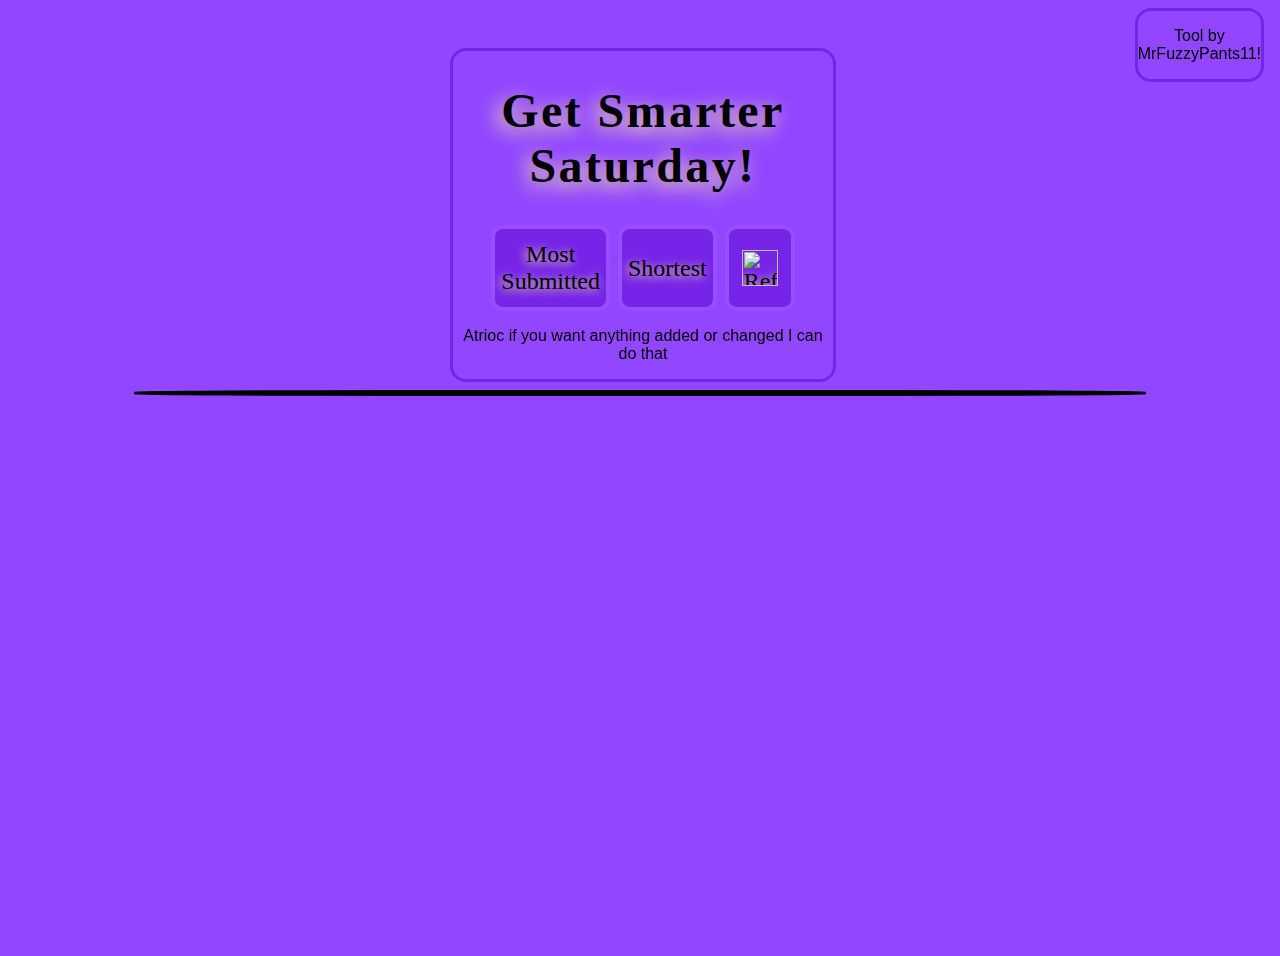
==== index.html @ 1a663e7b "Changes if you want update" ====
<html>
  <script>console.log("Loading Site");</script>
  <head>
    <meta charset="UTF-8">
    <meta name="viewport" content="width=device-width, initial-scale=1.0">

    <title>Get Smarter Saturday</title>
    <link rel="shortcut icon" type="image/x-icon" href="Styling/Clown.ico">
    <link rel="stylesheet" href="Styling/main.css">
  </head>
  <body>
    <div class="backing">
      <div class="self-credit">
        <p>Tool by<br>MrFuzzyPants11!</p>
      </div>
      <div class="title-backing">
        <h1 class="main-header">Get Smarter Saturday!</h1>
        <div class="button-orientator">
          <button id="submissionSort" class="sort-button">Most Submitted</button>
          <button id="durationSort" class="sort-button">Shortest</button>
          <button id="refreshSort" class="sort-button"><img src="Styling/Untap.png" alt="Refresh"></button>
        </div>
        <p>Atrioc if you want anything added or changed I can do that</p>
      </div>
      <hr class="divider"></hr>
      <div id="video-list"></div>
      <script>console.log("Loading Scripts");</script>
      <script src="JavaScript/tmi.min.js">//TMI.js script</script>
      <script>console.log("Twitch client loaded");</script>
      <script src="JavaScript/VideoList.js"></script>
    </div>
  </body>
</html>
---- Styling/main.css ----
/*
* Author: MrFuzzyPants11
* Last Modified: July 28 2024
* Description: Main CSS for styling website
*/

:root{
  --shadow-colour:#ffff99;
  --purple-dark:#7624e8;
  --purple-light:#9246FF;
}

body {
  font-family: Arial, sans-serif;
  text-align: center;
  margin-top: 3em;
  background-color:var(--purple-light);
}
.backing{
  position: relative;
  width: 100%;
  height: 100vh;
  overflow: visible;
 }
.backing::before{
  content: "";
  position: fixed;
  top: -150%; /* Adjust based on the height to center the pattern */
  left: -150%; /* Adjust based on the width to center the pattern */
  width: 400%; /* Quadruple the width to cover rotation */
  height: 400%; /* Quadruple the height to cover rotation */
  background-image: url('All_Three.png');
  background-size: 4.5em 1.5em;
  background-repeat: repeat;
  transform: rotate(315deg);
  transform-origin: center;
  z-index: -1;
}
.self-credit{
  position:absolute;
  top: 0;
  right: 0;
  background-color:var(--purple-light);
  border-radius:1em;
  border:0.2em solid var(--purple-dark); 
  margin-right: 0.5em;
  margin-top:-2.5em;
}
.title-backing{
  display:flex;
  flex-direction:column;
  background-color:var(--purple-light);
  border-radius:1em;
  border:0.2em solid var(--purple-dark); 
  align-items: center;
  width:30%;
  margin-left: 35%;
  margin-right: 35%;
}
.main-header{
  font-family:impact, san-serif;
  text-shadow:-0.1em 0.1em 0.4em var(--shadow-colour);
  font-size: 3em;
  letter-spacing:0.05em;
}
.tagline{
  font-size: 1.2em;
  margin-bottom: 1.5em;
}
.button-orientator{
  display:flex;
  flex-direction:row;
  gap:0.5em;
  width:80%;
}
.sort-button{
  font-family:impact, san-serif;
  font-size: 1.5em;
  text-shadow:-0.1em 0.1em 0.4em var(--shadow-colour);
  padding-top:0.5em;
  padding-bottom:0.5em;
  background-color: var(--purple-dark);
  border-radius: 0.5em;
  align-items: center;
  width: 100%;
  border: 0.2em solid #984eff; 
}
.sort-button:hover{
  transform: scale(1.1);
}
button img {
  width: 1.5em;
  height: auto; 
  border: none;
}
.divider{
  margin-left:10%;
  margin-right:10%;
  color:black;
  border-radius:30%;
  border: solid;
}
#video-list {
  margin-top: 1.5em;
  margin-left: 10%;
  margin-right: 10%;
  display: grid;
  grid-template-columns: repeat(2, 1fr);
  gap: 0.5em;
}
.video-item {
  display: flex;
  background-color: #edecec;
  border-radius: 0.5em;
  align-items: center;
  width: 100%;
  border-bottom: 0.3em solid #9a9a9a;
}
.video-item:hover {
  transform: scale(1.1);
}
.video-thumbnail {
  display:block;
  max-width:200px;
  height: auto;
  margin-left:2%;
  margin-right:3%;
  clip-path: inset(13% 0 13% 0);
}
.video-details {
  flex-grow: 1;
  text-align: left;
}
.video-channel{
  font-size:1.1em;
  padding-bottom:0em;
}
.video-submitted{
  font-size:0.9em;
}
.video-duration-field {
  text-align: left;
  margin-right: 15%;
  white-space: nowrap;
}
.video-duration{
  font-size:1.3em;
  padding-bottom:0em;
}
.video-views{
  font-size:0.9em;
}
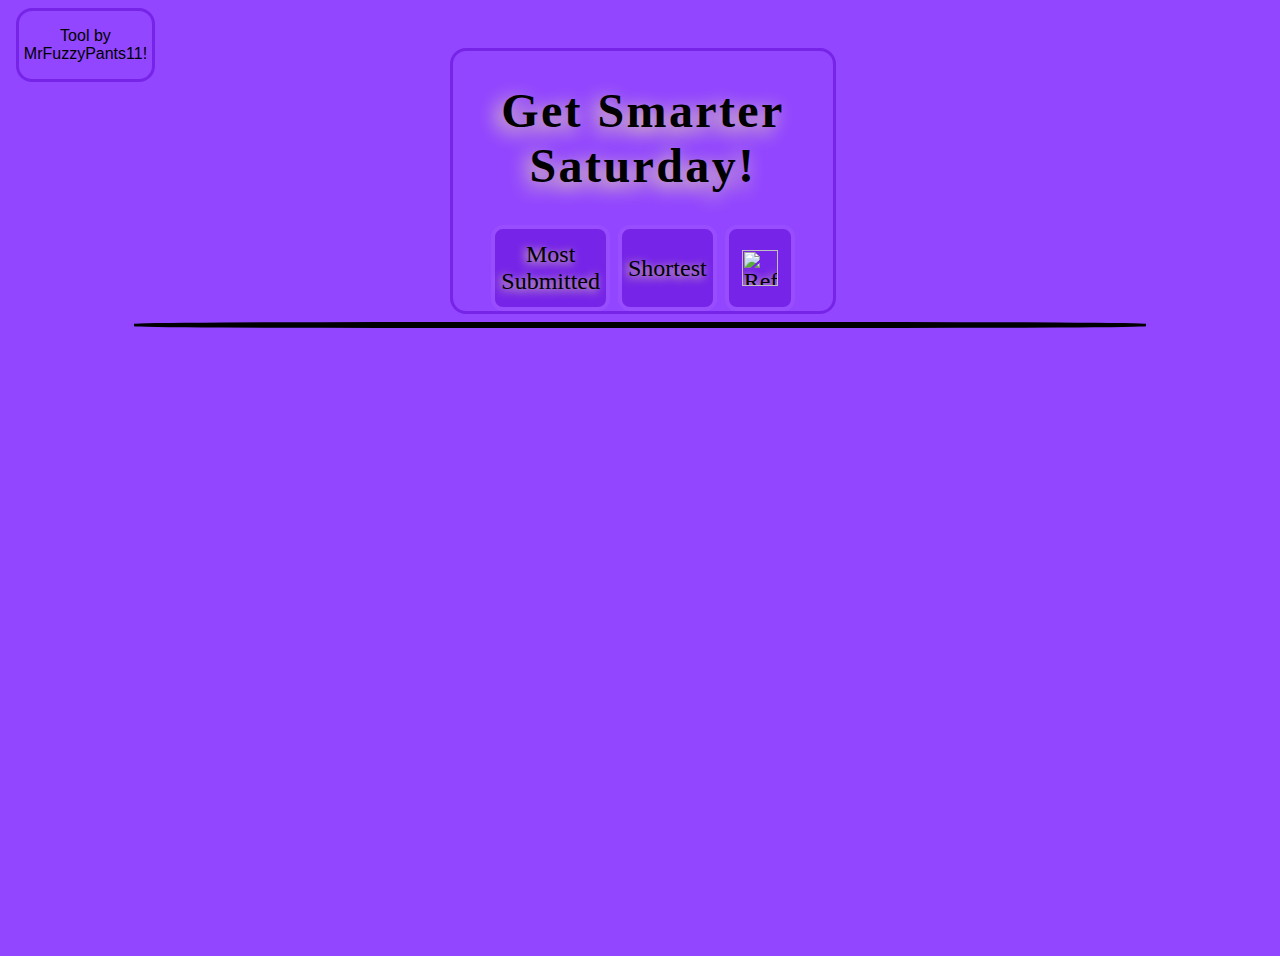
==== commit 548069ae: "Removing Tag" ====
--- a/index.html
+++ b/index.html
@@ -20,7 +20,6 @@
           <button id="durationSort" class="sort-button">Shortest</button>
           <button id="refreshSort" class="sort-button"><img src="Styling/Untap.png" alt="Refresh"></button>
         </div>
-        <p>Atrioc if you want anything added or changed I can do that</p>
       </div>
       <hr class="divider"></hr>
       <div id="video-list"></div>
--- a/Styling/main.css
+++ b/Styling/main.css
@@ -39,12 +39,14 @@
 .self-credit{
   position:absolute;
   top: 0;
-  right: 0;
+  left: 0;
   background-color:var(--purple-light);
   border-radius:1em;
   border:0.2em solid var(--purple-dark); 
-  margin-right: 0.5em;
+  margin-left: 0.5em;
   margin-top:-2.5em;
+  padding-left:0.3em;
+  padding-right:0.3em;
 }
 .title-backing{
   display:flex;
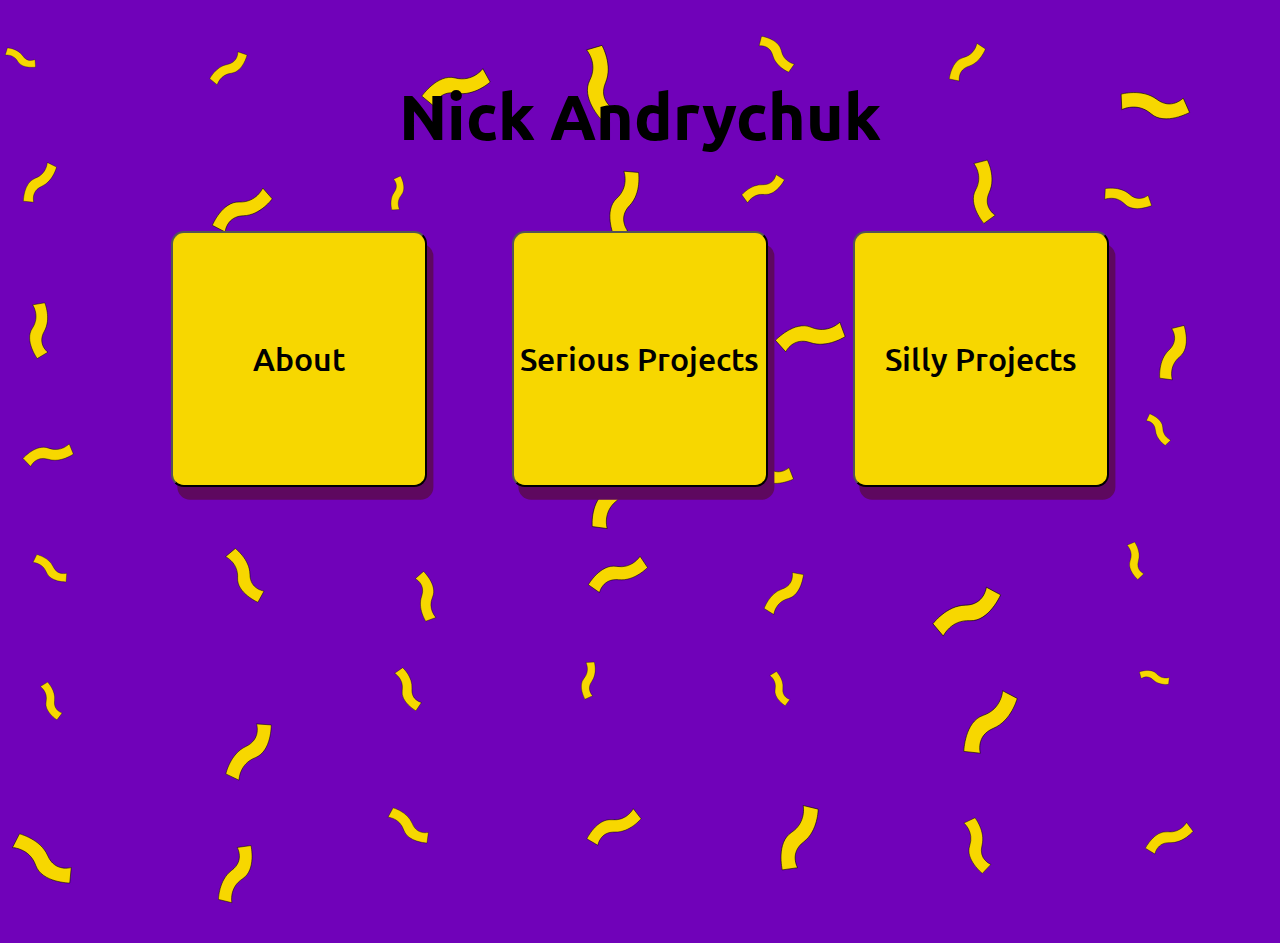
==== commit a08c859b: "Interfile compatibility update, ready for massive additions" ====
--- a/index.html
+++ b/index.html
@@ -1,32 +1,32 @@
-<html>
-  <script>console.log("Loading Site");</script>
+<!DOCTYPE html>
+<html lang="en">
   <head>
     <meta charset="UTF-8">
     <meta name="viewport" content="width=device-width, initial-scale=1.0">
+    <meta name="description" content="Nick Andrychuk's Portfolio">
+    <meta name="author" content="Nick Andrychuk">
+    <title>Portfolio</title>
+    <link rel="stylesheet" href="Styling/Main.css">
+    <link rel="preconnect" href="https://fonts.googleapis.com">
+    <link rel="preconnect" href="https://fonts.gstatic.com" crossorigin>
+    <link href="https://fonts.googleapis.com/css2?family=Ubuntu:ital,wght@0,300;0,400;0,500;0,700;1,300;1,400;1,500;1,700&display=swap" rel="stylesheet">
+  </head>
 
-    <title>Get Smarter Saturday</title>
-    <link rel="shortcut icon" type="image/x-icon" href="Styling/Clown.ico">
-    <link rel="stylesheet" href="Styling/main.css">
-  </head>
   <body>
-    <div class="backing">
-      <div class="self-credit">
-        <p>Tool by<br>MrFuzzyPants11!</p>
+
+    <div class="main-content">
+      <header class="header">
+        <h1 class="ubuntu-bold">Nick Andrychuk</h1>
+      </header>
+  
+      <div class="container">
+        <button class="square" onclick="window.location.href='About/About.html'"><p class="ubuntu-medium">About</p></button>
+        <button class="square" onclick="window.location.href='Serious/Serious.html'"><p class="ubuntu-medium">Serious Projects</p></button>
+        <button class="square" onclick="window.location.href='Silly/Silly.html'"><p class="ubuntu-medium">Silly Projects</p></button>
       </div>
-      <div class="title-backing">
-        <h1 class="main-header">Get Smarter Saturday!</h1>
-        <div class="button-orientator">
-          <button id="submissionSort" class="sort-button">Most Submitted</button>
-          <button id="durationSort" class="sort-button">Shortest</button>
-          <button id="refreshSort" class="sort-button"><img src="Styling/Untap.png" alt="Refresh"></button>
-        </div>
-      </div>
-      <hr class="divider"></hr>
-      <div id="video-list"></div>
-      <script>console.log("Loading Scripts");</script>
-      <script src="JavaScript/tmi.min.js">//TMI.js script</script>
-      <script>console.log("Twitch client loaded");</script>
-      <script src="JavaScript/VideoList.js"></script>
     </div>
+
+    <script src="Main.js"></script>
+    <script>window.backgroundGenerator(false);</script>
   </body>
 </html>--- a/Styling/Main.css
+++ b/Styling/Main.css
@@ -0,0 +1,176 @@
+
+:root {
+  --main-purple:#7002b9;
+  --main-yellow:#F7D700;
+  --shadow:#5e085f;
+}
+
+body {
+  background-color: var(--main-purple);
+  margin: 0;
+  padding: 0;
+  height: 100%;
+}
+
+.main-content {
+  display: flex;
+  flex-direction: column;
+  justify-content: center;
+  align-items: center;
+}
+
+.header {
+  z-index:2;
+  font-size: 2em;
+  padding-bottom:2.5vw;
+  padding-top:2.5vw;
+}
+
+.container {
+  z-index:2;
+  display: flex;
+  flex-direction: row;
+  justify-content: space-around;
+  width: 80%;
+}
+
+.square {
+  z-index:2;
+  width: 20vw;
+  aspect-ratio: 1;
+  background-color: var(--main-yellow);
+  display: flex;
+  justify-content: center;
+  align-items: center;
+  font-size: 2em;
+  text-align: center;
+  border-radius: 1vw;
+  box-shadow: 0.5vw 1vw var(--shadow);
+  cursor:pointer;
+}
+
+.rectangle {
+  z-index:2;
+  width: 80vw;
+  height: 20vh;
+  background-color: var(--main-yellow);
+  display: flex;
+  justify-content: center;
+  align-items: center;
+  font-size: 2em;
+  text-align: center;
+  border-radius: 1vw;
+  box-shadow: 0.5vw 1vw var(--shadow);
+  cursor:pointer;
+  margin-bottom:0.5em;
+}
+
+.rectangle-expanded {
+  padding-top: 0.5em;
+  padding-bottom: 0.5em;
+  height: fit-content;
+  overflow: hidden;
+  z-index:2;
+  width: 80vw;
+  background-color: var(--main-yellow);
+  display: flex;
+  justify-content: center;
+  align-items: center;
+  font-size: 2em;
+  text-align: center;
+  border-radius: 1vw;
+  box-shadow: 0.5vw 1vw var(--shadow);
+  cursor:pointer;
+  margin-bottom:0.5em;
+}
+
+.content {
+  flex: 0 0 56.5%; /* Take up 75% of the space */
+  padding-left: 0.5%; /* Space between text and image */
+  padding-right: 3%;
+  text-align: justify;
+}
+
+.image {
+  flex: 0 0 38.5%; /* Take up 25% of the space */
+  padding-left: 1%;
+  padding-right: 0.5%;
+  object-fit: contain;
+  max-width: 37%;
+}
+
+.centered-text {
+  text-align: center;
+}
+
+@keyframes trippyFrames {
+  0% {
+    transform: translate(1px, -1px) scale(1.1) rotate(2.5deg);
+    filter: drop-shadow(0px 0px 10px #00ffffcc);
+  }
+
+  50% {
+    transform: translate(0, 0) scale(1) rotate(0deg);
+    filter: drop-shadow(0px 0px 5px var(--main-purple));
+  }
+  100% {
+    transform: translate(-1px, 1px) scale(0.9) rotate(-2.5deg);
+    filter: drop-shadow(0px 0px 10px var(--main-yellow));
+  }
+}
+
+.trippy {
+  z-index:1;
+  position: absolute;
+  /*animation: trippyFrames 10s infinite alternate ease-in-out;*/
+}
+
+
+/* Font Info */
+.ubuntu-light {
+  font-family: "Ubuntu", serif;
+  font-weight: 300;
+  font-style: normal;
+}
+
+.ubuntu-regular {
+  font-family: "Ubuntu", serif;
+  font-weight: 400;
+  font-style: normal;
+}
+
+.ubuntu-medium {
+  font-family: "Ubuntu", serif;
+  font-weight: 500;
+  font-style: normal;
+}
+
+.ubuntu-bold {
+  font-family: "Ubuntu", serif;
+  font-weight: 700;
+  font-style: normal;
+}
+
+.ubuntu-light-italic {
+  font-family: "Ubuntu", serif;
+  font-weight: 300;
+  font-style: italic;
+}
+
+.ubuntu-regular-italic {
+  font-family: "Ubuntu", serif;
+  font-weight: 400;
+  font-style: italic;
+}
+
+.ubuntu-medium-italic {
+  font-family: "Ubuntu", serif;
+  font-weight: 500;
+  font-style: italic;
+}
+
+.ubuntu-bold-italic {
+  font-family: "Ubuntu", serif;
+  font-weight: 700;
+  font-style: italic;
+}
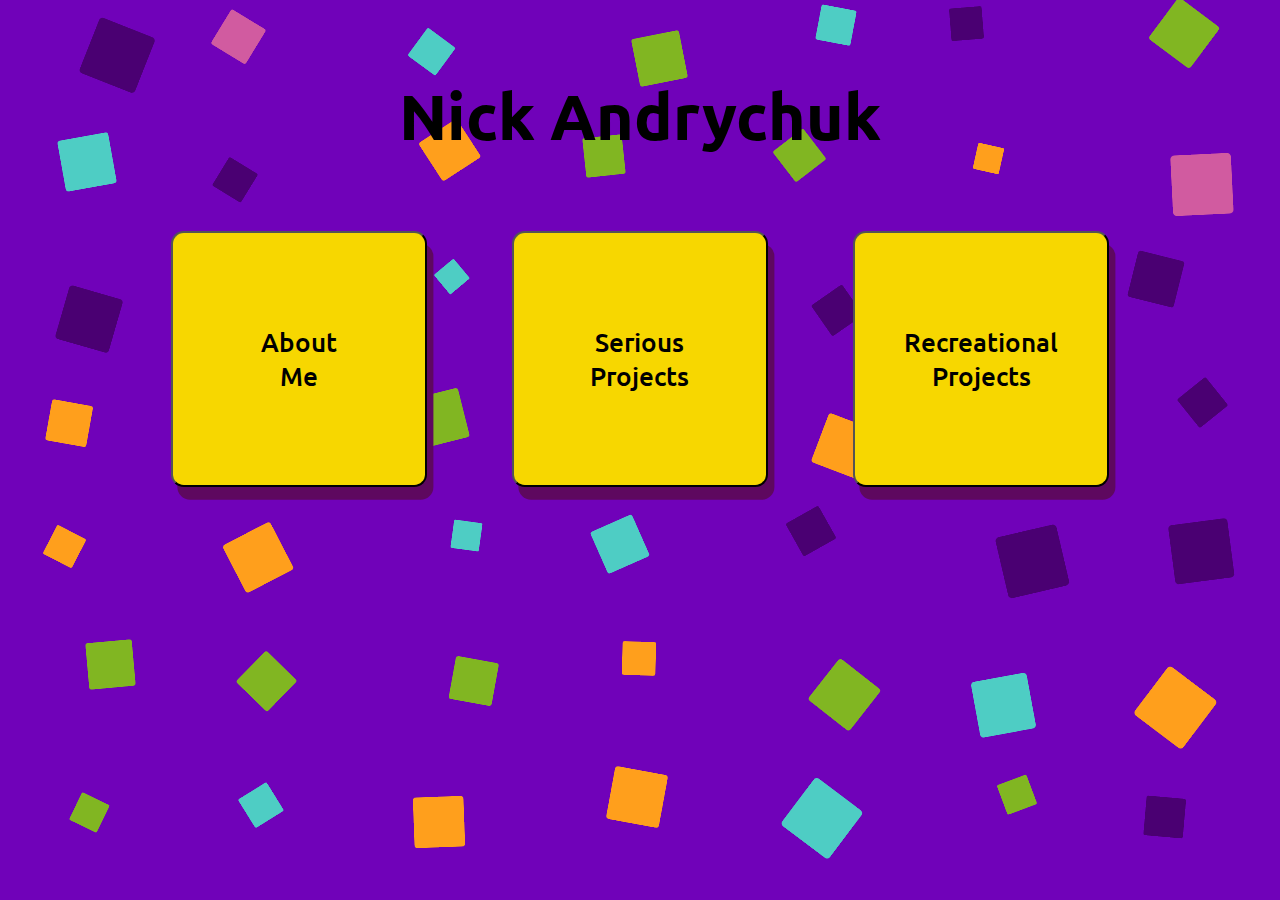
==== commit 196c174d: "98% complete" ====
--- a/index.html
+++ b/index.html
@@ -20,9 +20,9 @@
       </header>
   
       <div class="container">
-        <button class="square" onclick="window.location.href='About/About.html'"><p class="ubuntu-medium">About</p></button>
-        <button class="square" onclick="window.location.href='Serious/Serious.html'"><p class="ubuntu-medium">Serious Projects</p></button>
-        <button class="square" onclick="window.location.href='Silly/Silly.html'"><p class="ubuntu-medium">Silly Projects</p></button>
+        <button class="square" onclick="window.location.href='About/About.html'"><p class="ubuntu-medium">About<br>Me</p></button>
+        <button class="square" onclick="window.location.href='Serious/Serious.html'"><p class="ubuntu-medium">Serious<br>Projects</p></button>
+        <button class="square" onclick="window.location.href='Rec/Rec.html'"><p class="ubuntu-medium">Recreational<br>Projects</p></button>
       </div>
     </div>
 
--- a/Styling/Main.css
+++ b/Styling/Main.css
@@ -1,4 +1,3 @@
-
 :root {
   --main-purple:#7002b9;
   --main-yellow:#F7D700;
@@ -10,6 +9,12 @@
   margin: 0;
   padding: 0;
   height: 100%;
+}
+
+a {
+  font-family: "Ubuntu", serif;
+  font-weight: 400;
+  text-decoration: none;
 }
 
 .main-content {
@@ -42,7 +47,7 @@
   display: flex;
   justify-content: center;
   align-items: center;
-  font-size: 2em;
+  font-size: 2vw;
   text-align: center;
   border-radius: 1vw;
   box-shadow: 0.5vw 1vw var(--shadow);
@@ -57,7 +62,7 @@
   display: flex;
   justify-content: center;
   align-items: center;
-  font-size: 2em;
+  font-size: 2vw;
   text-align: center;
   border-radius: 1vw;
   box-shadow: 0.5vw 1vw var(--shadow);
@@ -76,7 +81,7 @@
   display: flex;
   justify-content: center;
   align-items: center;
-  font-size: 2em;
+  font-size: 1.5vw;
   text-align: center;
   border-radius: 1vw;
   box-shadow: 0.5vw 1vw var(--shadow);
@@ -97,34 +102,28 @@
   padding-right: 0.5%;
   object-fit: contain;
   max-width: 37%;
+  max-height: 8em;
+}
+
+.linkAndGit {
+  display: flex;
+  flex-direction: row;
+  justify-content: space-around;
+  text-align: center;
+}
+
+.smallLogo {
+  max-height:2em;
 }
 
 .centered-text {
   text-align: center;
 }
 
-@keyframes trippyFrames {
-  0% {
-    transform: translate(1px, -1px) scale(1.1) rotate(2.5deg);
-    filter: drop-shadow(0px 0px 10px #00ffffcc);
-  }
-
-  50% {
-    transform: translate(0, 0) scale(1) rotate(0deg);
-    filter: drop-shadow(0px 0px 5px var(--main-purple));
-  }
-  100% {
-    transform: translate(-1px, 1px) scale(0.9) rotate(-2.5deg);
-    filter: drop-shadow(0px 0px 10px var(--main-yellow));
-  }
-}
-
-.trippy {
+.background-image {
   z-index:1;
   position: absolute;
-  /*animation: trippyFrames 10s infinite alternate ease-in-out;*/
 }
-
 
 /* Font Info */
 .ubuntu-light {
